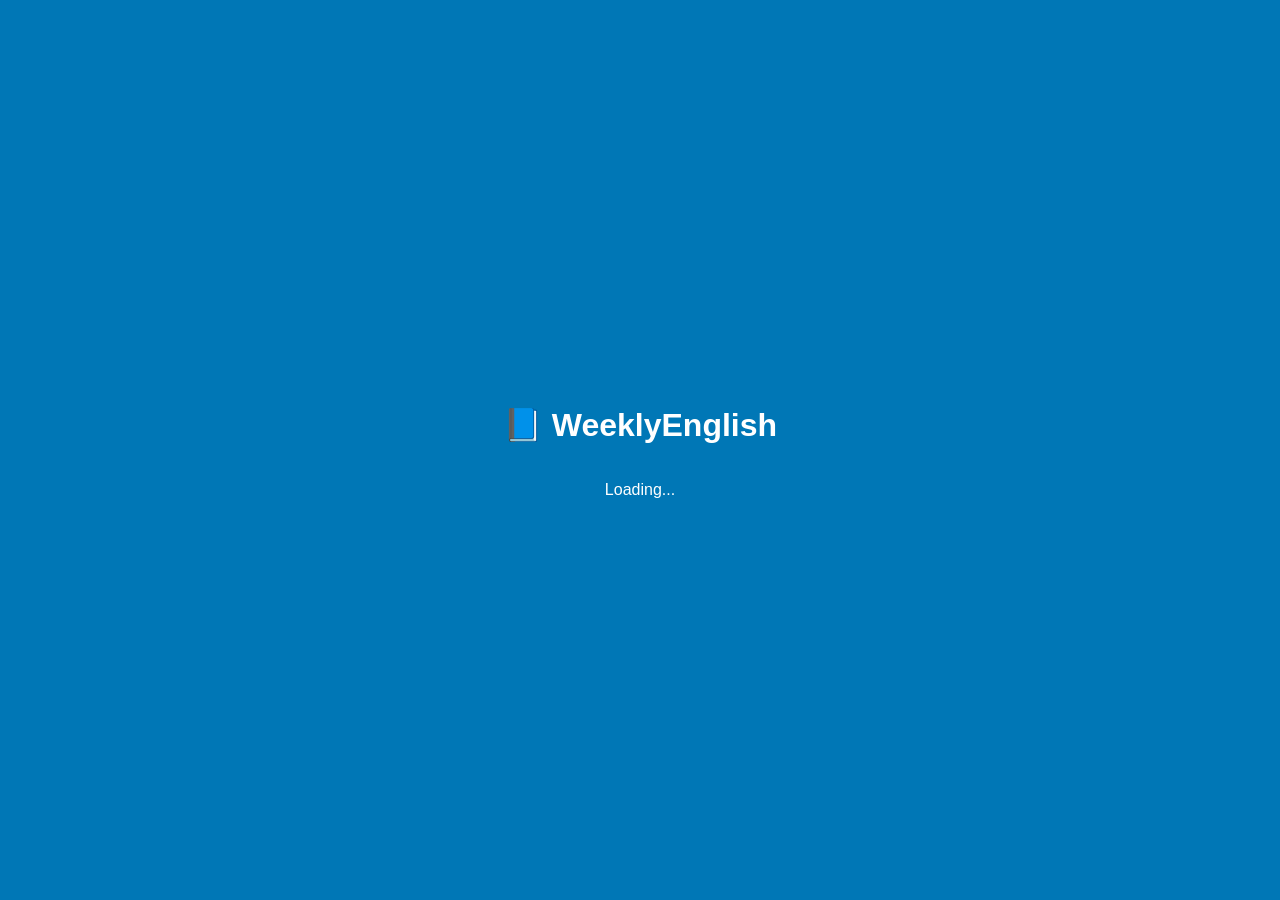
==== index.html @ 512bd749 "Add files via upload" ====
<!DOCTYPE html>
<html lang="en">
<head>
<meta charset="UTF-8">
<meta name="viewport" content="width=device-width, initial-scale=1.0">
<title>WeeklyEnglish Pro</title>
<link rel="stylesheet" href="style.css">
</head>
<body>

<div id="splash">
  <h1>📘 WeeklyEnglish</h1>
  <p>Loading...</p>
</div>

<div class="container hidden" id="app">

<h1>📘 WeeklyEnglish Pro</h1>

<div id="name-screen">
<h2>Enter Name</h2>
<input id="studentName" placeholder="Your Name">
<button onclick="saveName()">Start</button>
</div>

<div id="main-menu" class="hidden">
<button onclick="openWeekMenu()">Start Quiz</button>
<button onclick="showResults()">My Results</button>
<button onclick="showLeaderboard()">Leaderboard</button>
<button onclick="updateQuizzes()">Update Quizzes</button>
</div>

<div id="week-menu" class="hidden">
<h2>Select Week</h2>
<div id="weekButtons"></div>
<button onclick="goHome()">Back</button>
</div>

<div id="quiz-box" class="hidden">
<p id="progress"></p>
<h2 id="question"></h2>
<div id="options"></div>
</div>

<div id="result" class="hidden">
<h2>Score</h2>
<p id="scoreText"></p>
<button onclick="goHome()">Home</button>
</div>

<div id="history" class="hidden">
<h2>Results</h2>
<div id="historyList"></div>
</div>

<div id="leaderboard" class="hidden">
<h2>Leaderboard</h2>
<div id="board"></div>
</div>

</div>

<script src="app.js"></script>
</body>
</html>
---- style.css ----
body{margin:0;font-family:Arial;background:#e0f7ff;}
.container{max-width:520px;margin:auto;background:white;padding:20px;border-radius:15px;}
button{width:100%;padding:12px;margin-top:10px;border:none;background:#00b4d8;color:white;font-weight:bold;border-radius:10px;}
.hidden{display:none;}
#splash{position:fixed;top:0;left:0;width:100%;height:100%;background:#0077b6;color:white;display:flex;flex-direction:column;justify-content:center;align-items:center;}
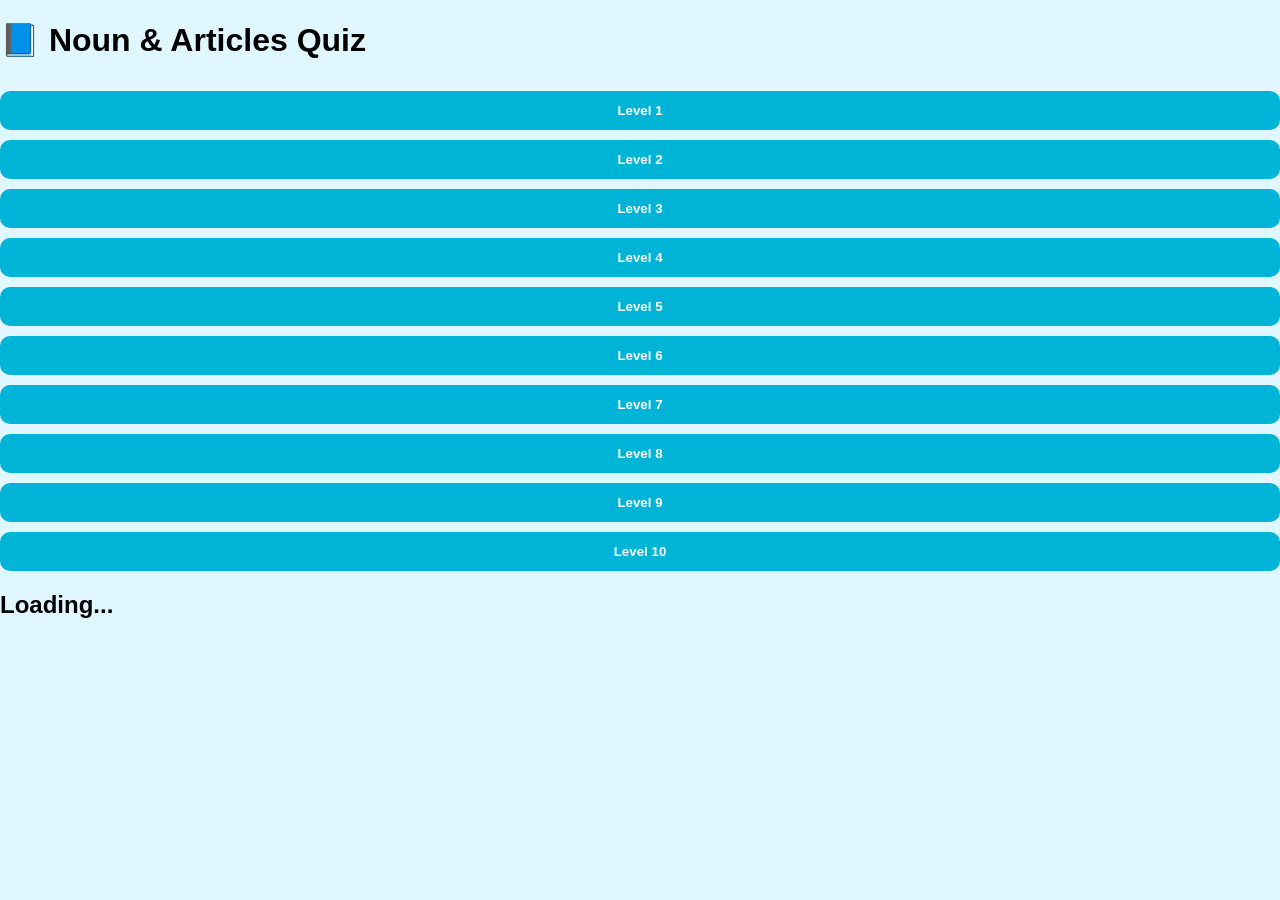
==== commit a43d5556: "Update index.html" ====
--- a/index.html
+++ b/index.html
@@ -1,65 +1,39 @@
 <!DOCTYPE html>
 <html lang="en">
 <head>
-<meta charset="UTF-8">
-<meta name="viewport" content="width=device-width, initial-scale=1.0">
-<title>WeeklyEnglish Pro</title>
-<link rel="stylesheet" href="style.css">
+  <meta charset="UTF-8" />
+  <meta name="viewport" content="width=device-width, initial-scale=1.0"/>
+  <title>Noun & Articles Quiz</title>
+  <link rel="stylesheet" href="style.css">
 </head>
 <body>
 
-<div id="splash">
-  <h1>📘 WeeklyEnglish</h1>
-  <p>Loading...</p>
-</div>
+  <div class="app">
 
-<div class="container hidden" id="app">
+    <h1>📘 Noun & Articles Quiz</h1>
 
-<h1>📘 WeeklyEnglish Pro</h1>
+    <div class="levels">
+      <button onclick="changeLevel('level1')">Level 1</button>
+      <button onclick="changeLevel('level2')">Level 2</button>
+      <button onclick="changeLevel('level3')">Level 3</button>
+      <button onclick="changeLevel('level4')">Level 4</button>
+      <button onclick="changeLevel('level5')">Level 5</button>
+      <button onclick="changeLevel('level6')">Level 6</button>
+      <button onclick="changeLevel('level7')">Level 7</button>
+      <button onclick="changeLevel('level8')">Level 8</button>
+      <button onclick="changeLevel('level9')">Level 9</button>
+      <button onclick="changeLevel('level10')">Level 10</button>
+    </div>
 
-<div id="name-screen">
-<h2>Enter Name</h2>
-<input id="studentName" placeholder="Your Name">
-<button onclick="saveName()">Start</button>
-</div>
+    <div class="quiz-box">
+      <h2 id="question">Loading...</h2>
+      <div id="options"></div>
+    </div>
 
-<div id="main-menu" class="hidden">
-<button onclick="openWeekMenu()">Start Quiz</button>
-<button onclick="showResults()">My Results</button>
-<button onclick="showLeaderboard()">Leaderboard</button>
-<button onclick="updateQuizzes()">Update Quizzes</button>
-</div>
+    <div id="result"></div>
 
-<div id="week-menu" class="hidden">
-<h2>Select Week</h2>
-<div id="weekButtons"></div>
-<button onclick="goHome()">Back</button>
-</div>
+  </div>
 
-<div id="quiz-box" class="hidden">
-<p id="progress"></p>
-<h2 id="question"></h2>
-<div id="options"></div>
-</div>
-
-<div id="result" class="hidden">
-<h2>Score</h2>
-<p id="scoreText"></p>
-<button onclick="goHome()">Home</button>
-</div>
-
-<div id="history" class="hidden">
-<h2>Results</h2>
-<div id="historyList"></div>
-</div>
-
-<div id="leaderboard" class="hidden">
-<h2>Leaderboard</h2>
-<div id="board"></div>
-</div>
-
-</div>
-
-<script src="app.js"></script>
+  <script src="script.js"></script>
 </body>
 </html>
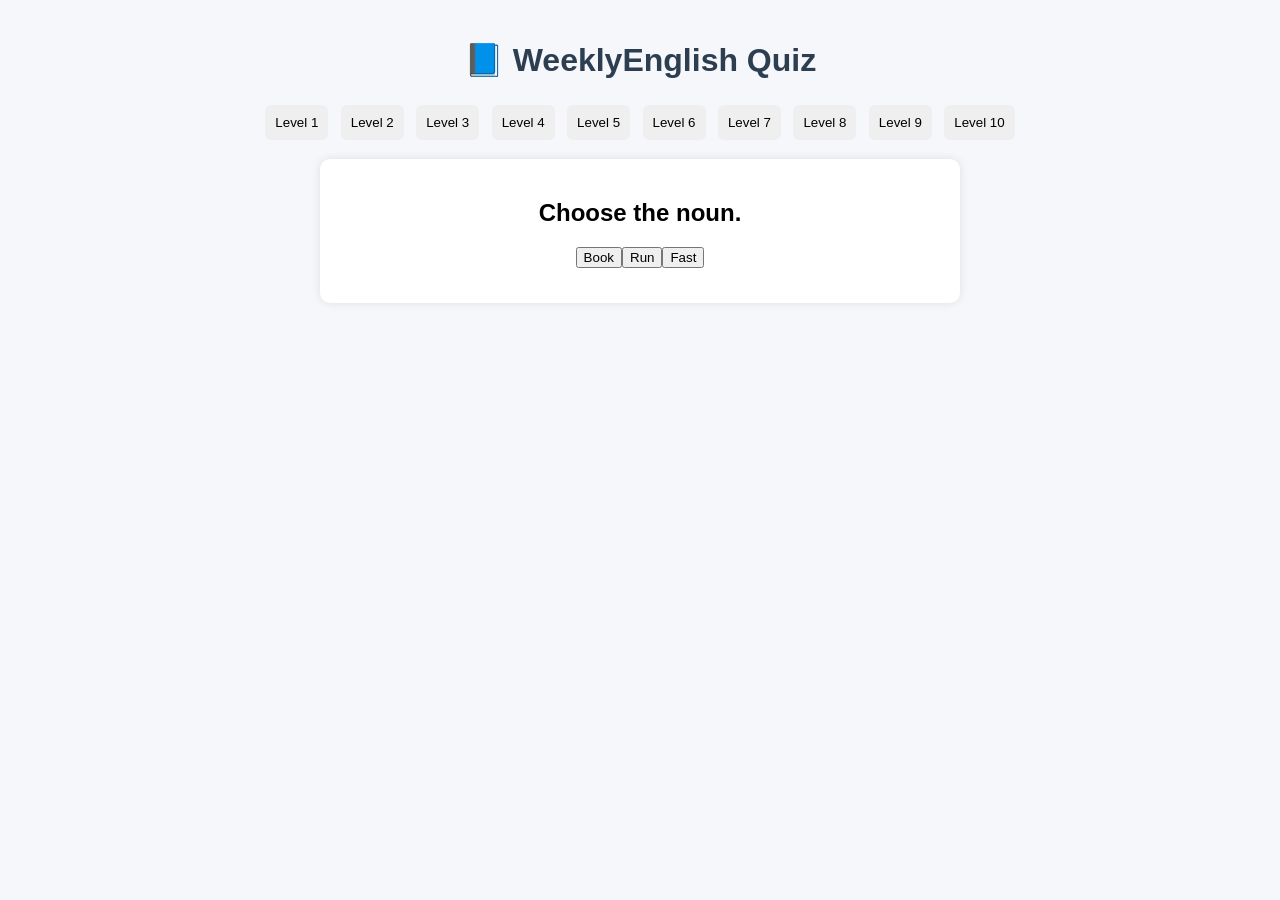
==== commit 7d7db94b: "Update index.html" ====
--- a/index.html
+++ b/index.html
@@ -1,39 +1,94 @@
 <!DOCTYPE html>
 <html lang="en">
 <head>
-  <meta charset="UTF-8" />
-  <meta name="viewport" content="width=device-width, initial-scale=1.0"/>
-  <title>Noun & Articles Quiz</title>
-  <link rel="stylesheet" href="style.css">
+<meta charset="UTF-8">
+<meta name="viewport" content="width=device-width, initial-scale=1.0">
+<title>WeeklyEnglish Quiz</title>
+
+<style>
+body{
+    font-family:Arial,sans-serif;
+    background:#f5f7fb;
+    text-align:center;
+    margin:0;
+    padding:20px;
+}
+
+h1{
+    color:#2c3e50;
+}
+
+#welcome{
+    color:#27ae60;
+    font-weight:bold;
+}
+
+.levels{
+    margin:15px 0;
+}
+
+.levels button{
+    margin:4px;
+    padding:10px;
+    border:none;
+    border-radius:6px;
+    cursor:pointer;
+}
+
+.quiz-box{
+    background:white;
+    max-width:600px;
+    margin:auto;
+    padding:20px;
+    border-radius:10px;
+    box-shadow:0 0 10px rgba(0,0,0,0.1);
+}
+
+.option{
+    display:block;
+    width:100%;
+    margin:8px 0;
+    padding:10px;
+    cursor:pointer;
+}
+
+#result{
+    font-size:18px;
+    font-weight:bold;
+    margin-top:15px;
+}
+</style>
 </head>
 <body>
 
-  <div class="app">
+<h1>📘 WeeklyEnglish Quiz</h1>
 
-    <h1>📘 Noun & Articles Quiz</h1>
+<h3 id="welcome"></h3>
 
-    <div class="levels">
-      <button onclick="changeLevel('level1')">Level 1</button>
-      <button onclick="changeLevel('level2')">Level 2</button>
-      <button onclick="changeLevel('level3')">Level 3</button>
-      <button onclick="changeLevel('level4')">Level 4</button>
-      <button onclick="changeLevel('level5')">Level 5</button>
-      <button onclick="changeLevel('level6')">Level 6</button>
-      <button onclick="changeLevel('level7')">Level 7</button>
-      <button onclick="changeLevel('level8')">Level 8</button>
-      <button onclick="changeLevel('level9')">Level 9</button>
-      <button onclick="changeLevel('level10')">Level 10</button>
-    </div>
+<div class="levels">
+<button onclick="changeLevel('level1')">Level 1</button>
+<button onclick="changeLevel('level2')">Level 2</button>
+<button onclick="changeLevel('level3')">Level 3</button>
+<button onclick="changeLevel('level4')">Level 4</button>
+<button onclick="changeLevel('level5')">Level 5</button>
+<button onclick="changeLevel('level6')">Level 6</button>
+<button onclick="changeLevel('level7')">Level 7</button>
+<button onclick="changeLevel('level8')">Level 8</button>
+<button onclick="changeLevel('level9')">Level 9</button>
+<button onclick="changeLevel('level10')">Level 10</button>
+</div>
 
-    <div class="quiz-box">
-      <h2 id="question">Loading...</h2>
-      <div id="options"></div>
-    </div>
+<div class="quiz-box">
 
-    <div id="result"></div>
+<h2 id="question">Loading...</h2>
 
-  </div>
+<div id="options"></div>
 
-  <script src="script.js"></script>
+<div id="result"></div>
+
+</div>
+
+<script src="script.js"></script>
+
 </body>
 </html>
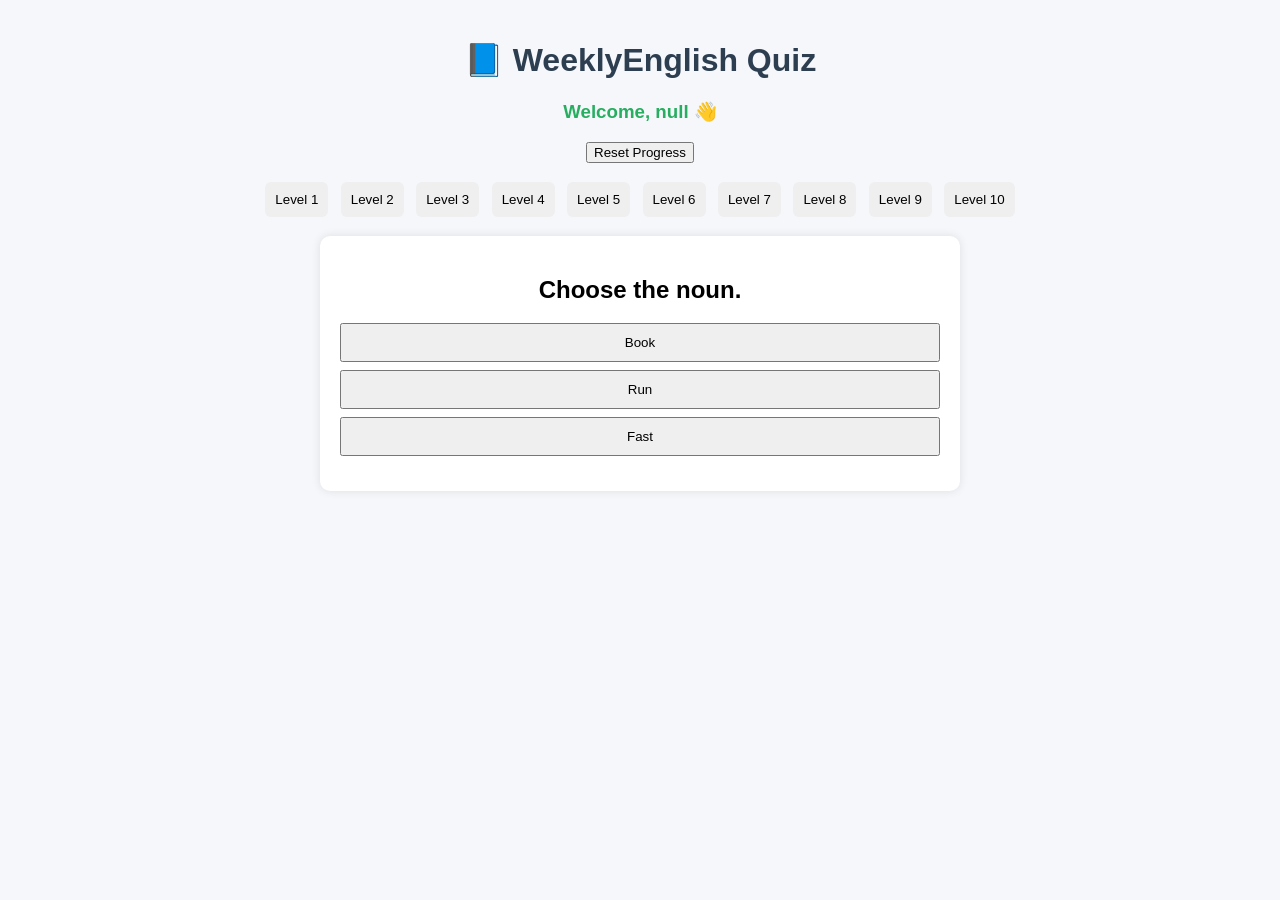
==== commit 007b3017: "Update index.html" ====
--- a/index.html
+++ b/index.html
@@ -64,7 +64,7 @@
 <h1>📘 WeeklyEnglish Quiz</h1>
 
 <h3 id="welcome"></h3>
-
+<button onclick="resetProgress()">Reset Progress</button>
 <div class="levels">
 <button onclick="changeLevel('level1')">Level 1</button>
 <button onclick="changeLevel('level2')">Level 2</button>
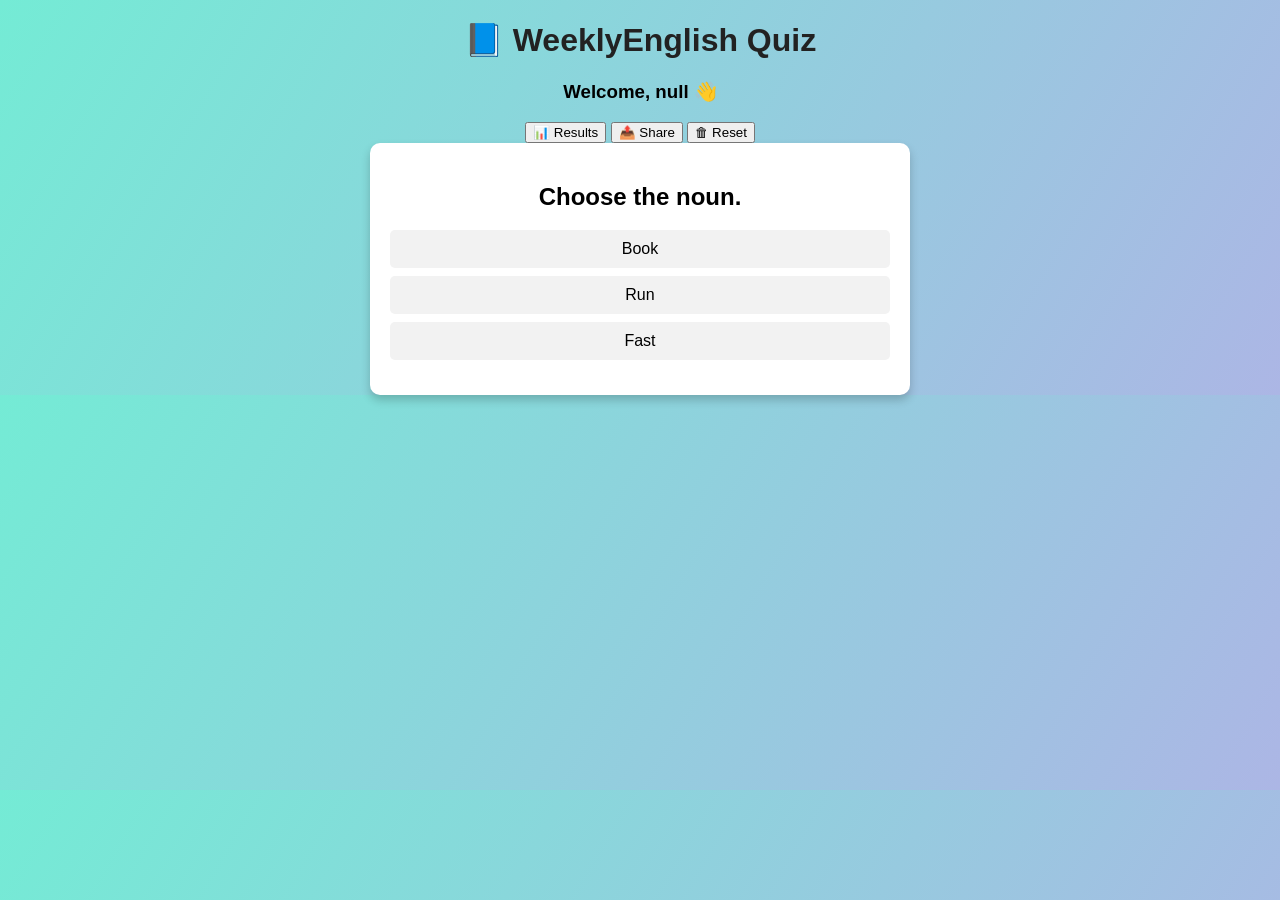
==== commit 71a6e2db: "Update index.html" ====
--- a/index.html
+++ b/index.html
@@ -4,91 +4,29 @@
 <meta charset="UTF-8">
 <meta name="viewport" content="width=device-width, initial-scale=1.0">
 <title>WeeklyEnglish Quiz</title>
-
-<style>
-body{
-    font-family:Arial,sans-serif;
-    background:#f5f7fb;
-    text-align:center;
-    margin:0;
-    padding:20px;
-}
-
-h1{
-    color:#2c3e50;
-}
-
-#welcome{
-    color:#27ae60;
-    font-weight:bold;
-}
-
-.levels{
-    margin:15px 0;
-}
-
-.levels button{
-    margin:4px;
-    padding:10px;
-    border:none;
-    border-radius:6px;
-    cursor:pointer;
-}
-
-.quiz-box{
-    background:white;
-    max-width:600px;
-    margin:auto;
-    padding:20px;
-    border-radius:10px;
-    box-shadow:0 0 10px rgba(0,0,0,0.1);
-}
-
-.option{
-    display:block;
-    width:100%;
-    margin:8px 0;
-    padding:10px;
-    cursor:pointer;
-}
-
-#result{
-    font-size:18px;
-    font-weight:bold;
-    margin-top:15px;
-}
-</style>
+<link rel="stylesheet" href="style.css">
 </head>
 <body>
 
 <h1>📘 WeeklyEnglish Quiz</h1>
+<h3 id="welcome"></h3>
 
-<h3 id="welcome"></h3>
-<button onclick="resetProgress()">Reset Progress</button>
-<div class="levels">
-<button onclick="changeLevel('level1')">Level 1</button>
-<button onclick="changeLevel('level2')">Level 2</button>
-<button onclick="changeLevel('level3')">Level 3</button>
-<button onclick="changeLevel('level4')">Level 4</button>
-<button onclick="changeLevel('level5')">Level 5</button>
-<button onclick="changeLevel('level6')">Level 6</button>
-<button onclick="changeLevel('level7')">Level 7</button>
-<button onclick="changeLevel('level8')">Level 8</button>
-<button onclick="changeLevel('level9')">Level 9</button>
-<button onclick="changeLevel('level10')">Level 10</button>
+<div class="top-buttons">
+  <button onclick="showHistory()">📊 Results</button>
+  <button onclick="shareResult()">📤 Share</button>
+  <button onclick="resetProgress()">🗑 Reset</button>
 </div>
 
+<div id="levels" class="levels-grid"></div>
+
 <div class="quiz-box">
-
-<h2 id="question">Loading...</h2>
-
-<div id="options"></div>
-
-<div id="result"></div>
-
+  <h2 id="question">Loading...</h2>
+  <div id="options"></div>
+  <div id="result"></div>
 </div>
 
+<div id="history"></div>
+
 <script src="script.js"></script>
-
 </body>
 </html>
--- a/style.css
+++ b/style.css
@@ -0,0 +1,62 @@
+body {
+  font-family: Arial, sans-serif;
+  background: linear-gradient(120deg, #74ebd5, #acb6e5);
+  margin: 0;
+  text-align: center;
+}
+
+.app {
+  padding: 20px;
+}
+
+h1 {
+  color: #222;
+}
+
+.levels {
+  margin: 15px 0;
+}
+
+.levels button {
+  margin: 3px;
+  padding: 8px 10px;
+  border: none;
+  background: #fff;
+  border-radius: 5px;
+  cursor: pointer;
+}
+
+.levels button:hover {
+  background: #ddd;
+}
+
+.quiz-box {
+  background: white;
+  padding: 20px;
+  border-radius: 10px;
+  width: 90%;
+  max-width: 500px;
+  margin: auto;
+  box-shadow: 0 5px 10px rgba(0,0,0,0.2);
+}
+
+#options button {
+  display: block;
+  width: 100%;
+  margin: 8px 0;
+  padding: 10px;
+  border: none;
+  background: #f2f2f2;
+  border-radius: 5px;
+  cursor: pointer;
+  font-size: 16px;
+}
+
+#options button:hover {
+  background: #ddd;
+}
+
+#result {
+  margin-top: 15px;
+  font-weight: bold;
+}
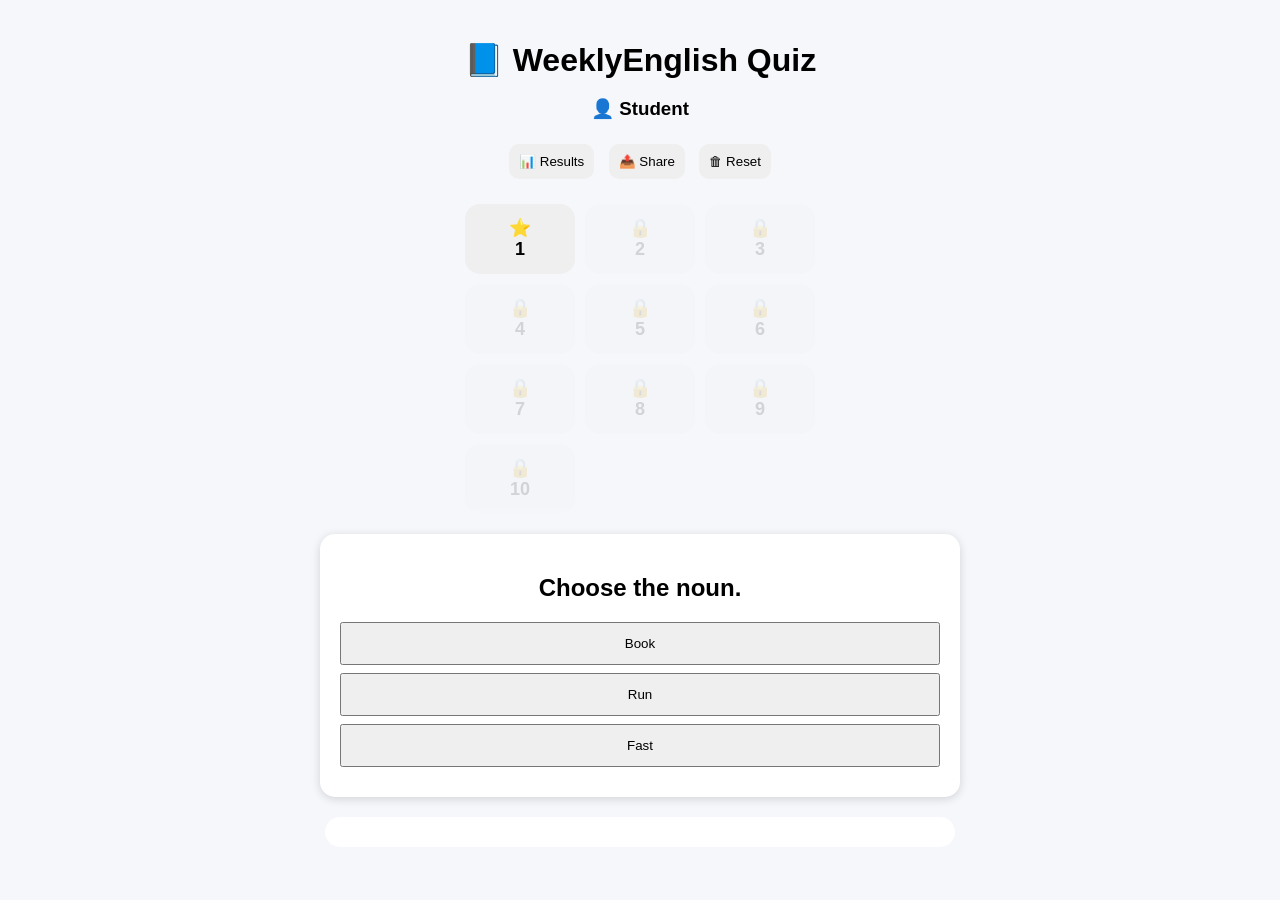
==== commit 74d2755a: "Update index.html" ====
--- a/index.html
+++ b/index.html
@@ -3,30 +3,63 @@
 <head>
 <meta charset="UTF-8">
 <meta name="viewport" content="width=device-width, initial-scale=1.0">
+
 <title>WeeklyEnglish Quiz</title>
+
 <link rel="stylesheet" href="style.css">
+
 </head>
 <body>
 
-<h1>📘 WeeklyEnglish Quiz</h1>
-<h3 id="welcome"></h3>
+<div class="container">
 
-<div class="top-buttons">
-  <button onclick="showHistory()">📊 Results</button>
-  <button onclick="shareResult()">📤 Share</button>
-  <button onclick="resetProgress()">🗑 Reset</button>
+    <h1>📘 WeeklyEnglish Quiz</h1>
+
+    <h3 id="welcome">Loading...</h3>
+
+    <div class="top-buttons">
+
+        <button onclick="showHistory()">
+            📊 Results
+        </button>
+
+        <button onclick="shareResult()">
+            📤 Share
+        </button>
+
+        <button onclick="resetProgress()">
+            🗑 Reset
+        </button>
+
+    </div>
+
+    <div id="levels" class="levels-grid">
+
+    </div>
+
+    <div class="quiz-box">
+
+        <h2 id="question">
+            Loading Quiz...
+        </h2>
+
+        <div id="options">
+
+        </div>
+
+        <div id="result">
+
+        </div>
+
+    </div>
+
+    <div id="history">
+
+    </div>
+
 </div>
 
-<div id="levels" class="levels-grid"></div>
+<script src="script.js"></script>
 
-<div class="quiz-box">
-  <h2 id="question">Loading...</h2>
-  <div id="options"></div>
-  <div id="result"></div>
-</div>
-
-<div id="history"></div>
-
-<script src="script.js"></script>
 </body>
 </html>
--- a/style.css
+++ b/style.css
@@ -1,62 +1,55 @@
-body {
-  font-family: Arial, sans-serif;
-  background: linear-gradient(120deg, #74ebd5, #acb6e5);
-  margin: 0;
-  text-align: center;
+body{
+font-family:Arial,sans-serif;
+background:#f5f7fb;
+margin:0;
+padding:20px;
+text-align:center;
 }
-
-.app {
-  padding: 20px;
+h1{margin-bottom:5px;}
+.top-buttons button{
+margin:5px;
+padding:10px;
+border:none;
+border-radius:10px;
+cursor:pointer;
 }
-
-h1 {
-  color: #222;
+.levels-grid{
+display:grid;
+grid-template-columns:repeat(3,1fr);
+gap:10px;
+max-width:350px;
+margin:20px auto;
 }
-
-.levels {
-  margin: 15px 0;
+.levels-grid button{
+height:70px;
+border:none;
+border-radius:15px;
+font-size:18px;
+font-weight:bold;
+cursor:pointer;
 }
-
-.levels button {
-  margin: 3px;
-  padding: 8px 10px;
-  border: none;
-  background: #fff;
-  border-radius: 5px;
-  cursor: pointer;
+.levels-grid button:disabled{opacity:.5;}
+.quiz-box{
+background:white;
+max-width:600px;
+margin:auto;
+padding:20px;
+border-radius:15px;
+box-shadow:0 2px 10px rgba(0,0,0,.15);
 }
-
-.levels button:hover {
-  background: #ddd;
+.option{
+display:block;
+width:100%;
+padding:12px;
+margin:8px 0;
+cursor:pointer;
 }
-
-.quiz-box {
-  background: white;
-  padding: 20px;
-  border-radius: 10px;
-  width: 90%;
-  max-width: 500px;
-  margin: auto;
-  box-shadow: 0 5px 10px rgba(0,0,0,0.2);
+#result{margin-top:10px;font-weight:bold;}
+#history{
+max-width:600px;
+margin:20px auto;
+text-align:left;
+background:white;
+padding:15px;
+border-radius:15px;
 }
-
-#options button {
-  display: block;
-  width: 100%;
-  margin: 8px 0;
-  padding: 10px;
-  border: none;
-  background: #f2f2f2;
-  border-radius: 5px;
-  cursor: pointer;
-  font-size: 16px;
-}
-
-#options button:hover {
-  background: #ddd;
-}
-
-#result {
-  margin-top: 15px;
-  font-weight: bold;
-}
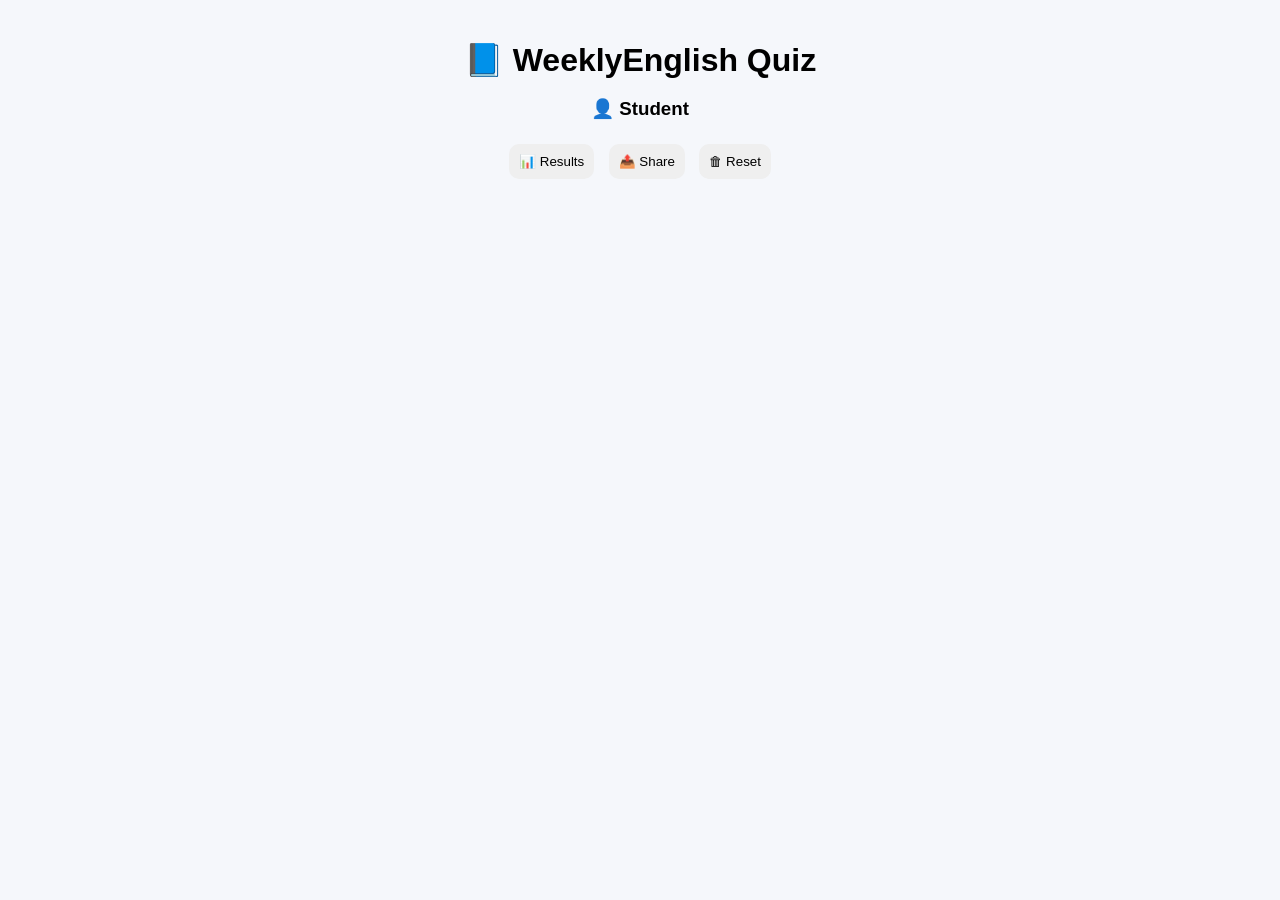
==== commit 474e202c: "Update index.html" ====
--- a/index.html
+++ b/index.html
@@ -32,12 +32,12 @@
         </button>
 
     </div>
-
+<div id="levelScreen">
     <div id="levels" class="levels-grid">
 
     </div>
 
-    <div class="quiz-box">
+    <div class="quiz-box"style="display:none;">
 
         <h2 id="question">
             Loading Quiz...
@@ -58,6 +58,7 @@
     </div>
 
 </div>
+</div>
 
 <script src="script.js"></script>
 
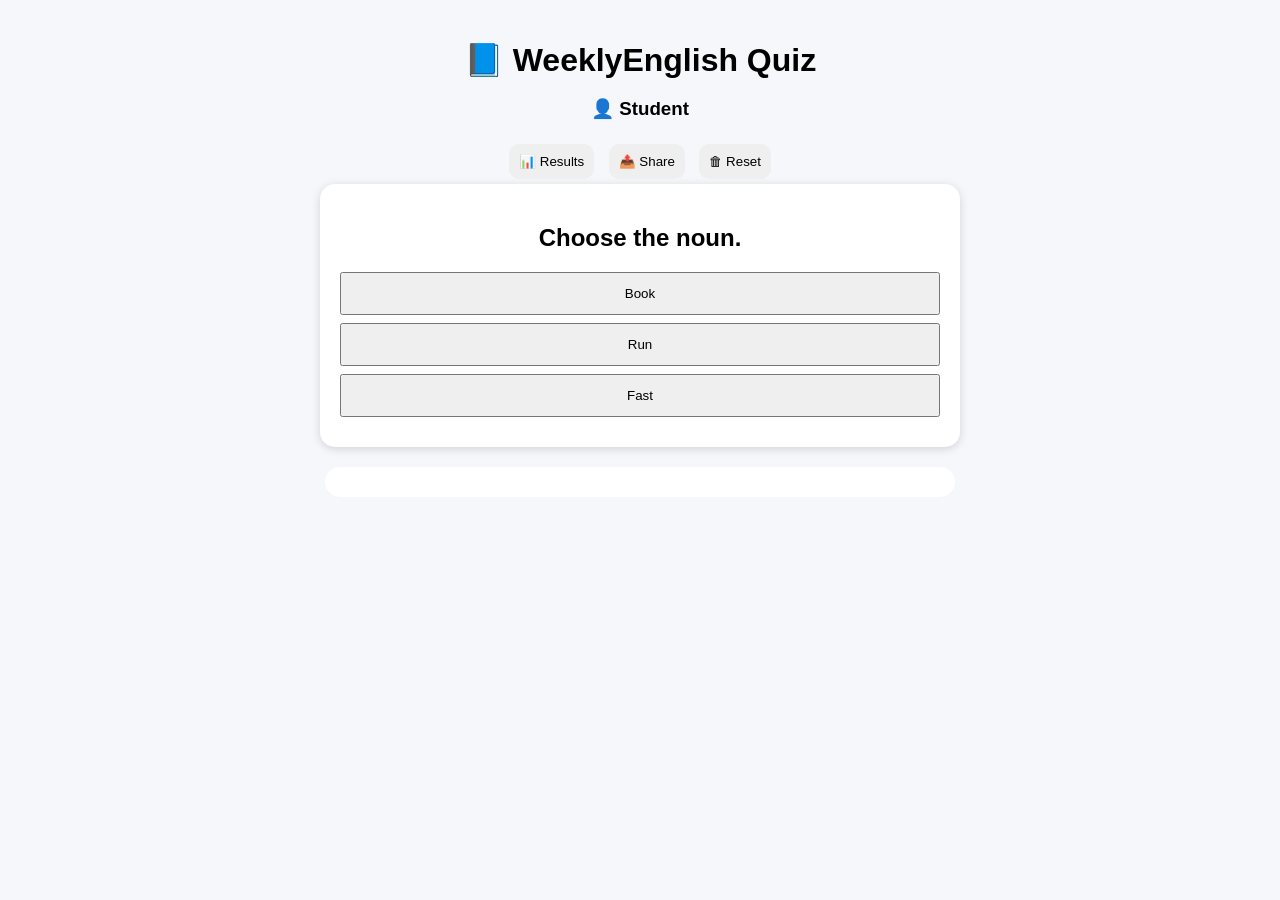
==== commit 65845d10: "Update index.html" ====
--- a/index.html
+++ b/index.html
@@ -33,32 +33,28 @@
 
     </div>
 <div id="levelScreen">
-    <div id="levels" class="levels-grid">
 
-    </div>
+    <div id="levels" class="levels-grid"></div>
 
-    <div class="quiz-box"style="display:none;">
+</div>
+
+<div id="quizScreen" style="display:none;">
+
+    <div class="quiz-box">
 
         <h2 id="question">
             Loading Quiz...
         </h2>
 
-        <div id="options">
+        <div id="options"></div>
 
-        </div>
-
-        <div id="result">
-
-        </div>
-
-    </div>
-
-    <div id="history">
+        <div id="result"></div>
 
     </div>
 
 </div>
-</div>
+
+<div id="history"></div>
 
 <script src="script.js"></script>
 
